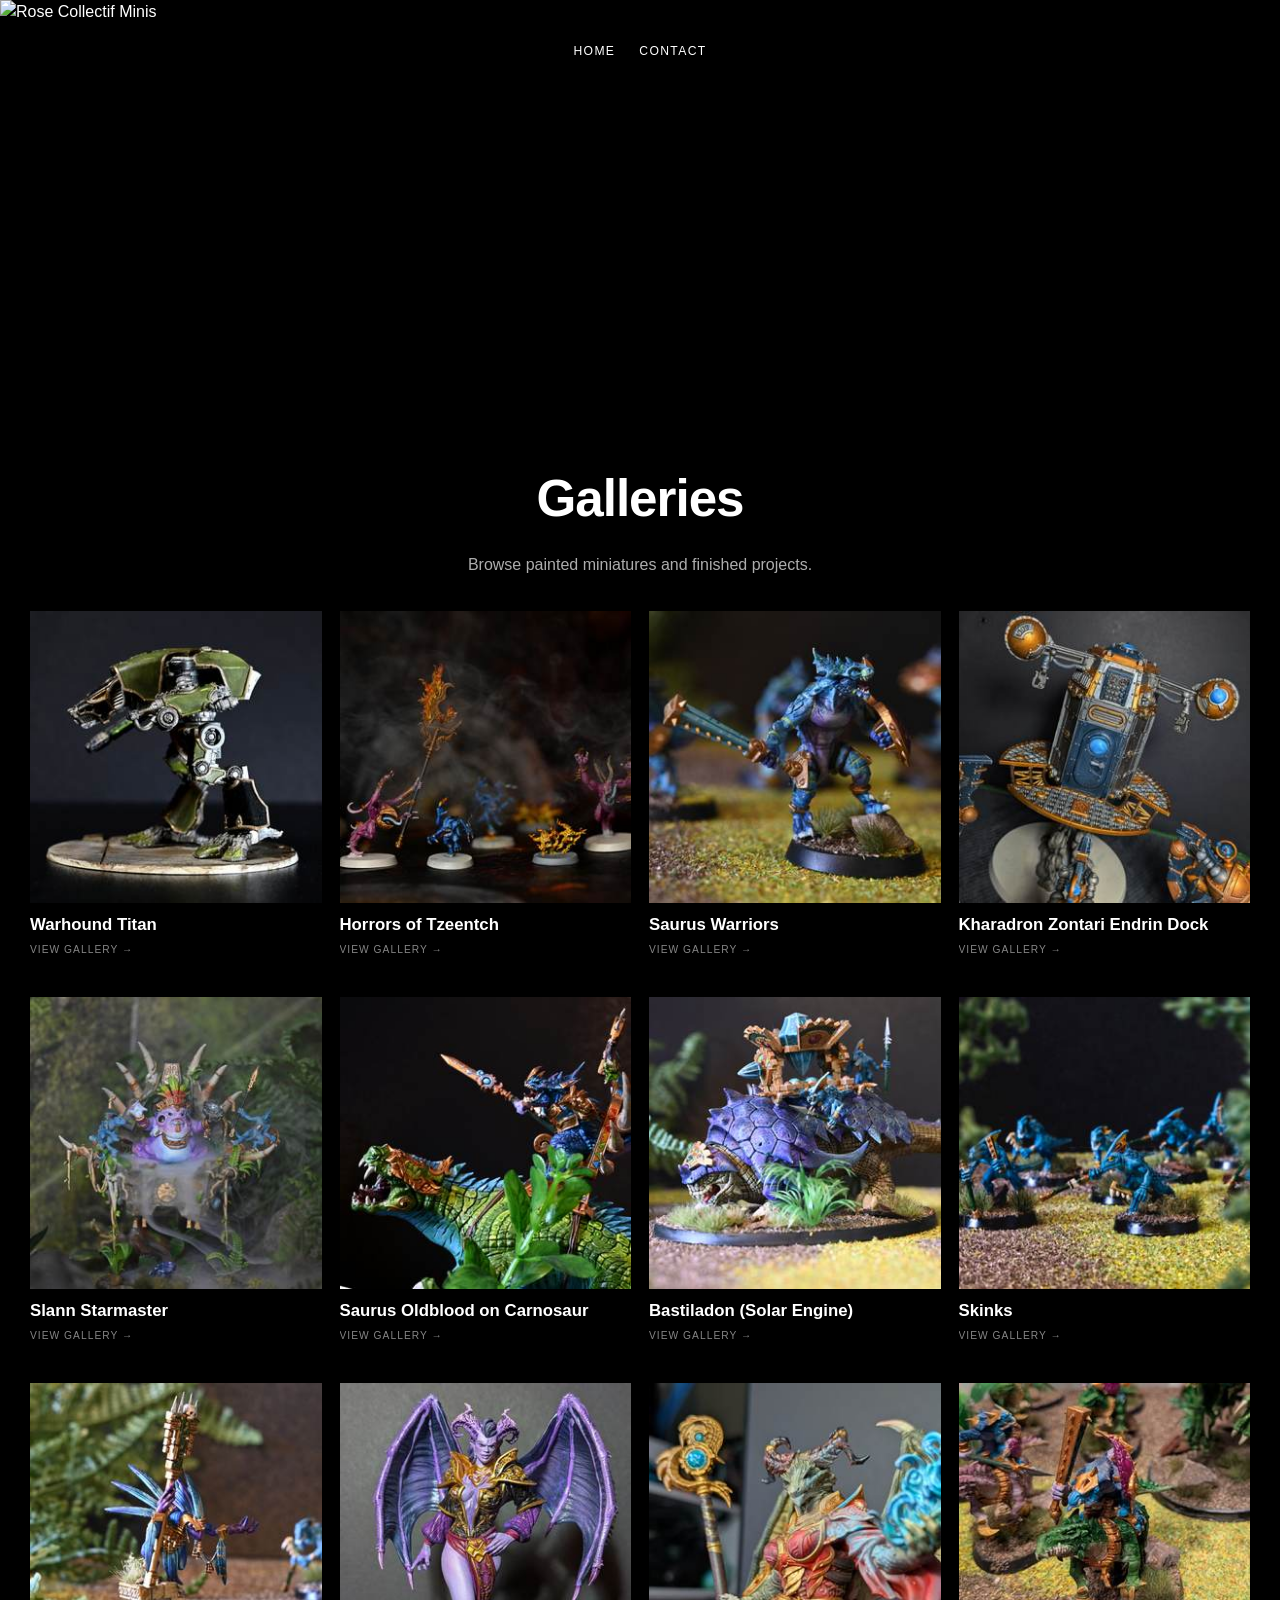
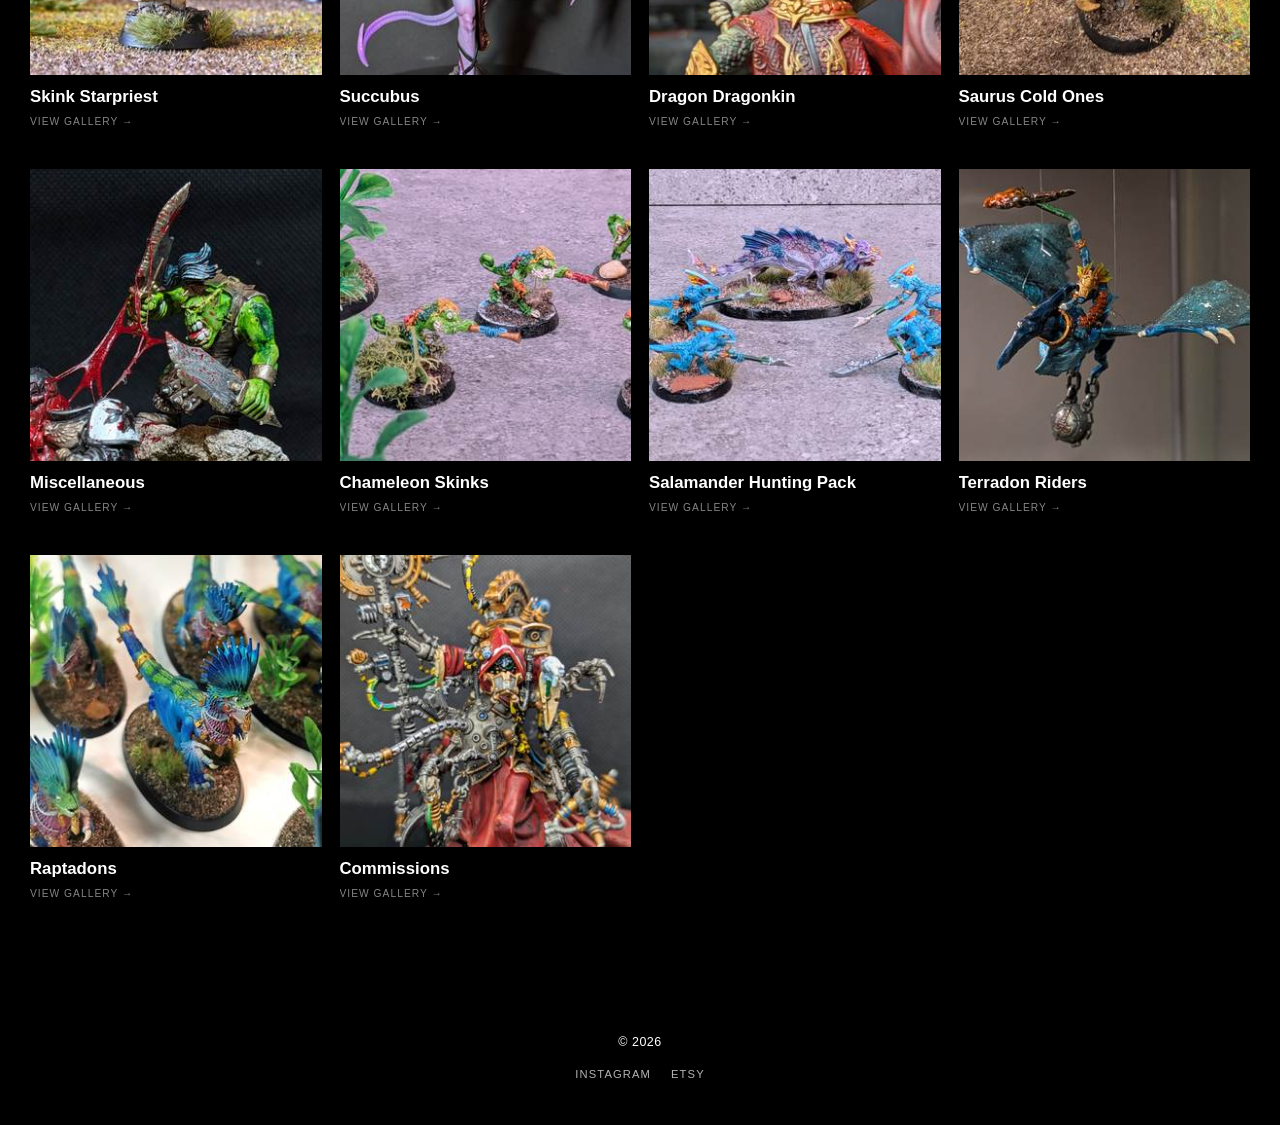
==== index.html @ 0899528d "Refresh album lookup script" ====
<!doctype html>
<html><head><meta charset="utf-8"><meta name="viewport" content="width=device-width,initial-scale=1"><title>RoseCollectif Minis</title><link rel="stylesheet" href="assets/style.css?v=17"></head>
<body>
<main>
  <a class="wix-banner" href="index.html"><img src="https://static.wixstatic.com/media/38bbe8_3f0eb6cc0b3346e18f65cf1440ed2587~mv2.jpg/v1/fill/w_1264%2Ch_294%2Cal_c%2Cq_90%2Cenc_auto/Wix%20Banner.jpg" alt="Rose Collectif Minis"></a>
  <nav class="main-menu"><div class="navlinks"><a href="./index.html">Home</a><a href="./contact.html">Contact</a></div></nav>

  <section class="featured-wrap"><div id="featured-slider" class="featured-slider"></div></section>

  <section id="gallery-grid" class="wrap wix-gallery-section">
    <div class="section-heading">
      <h2 class="section-title">Galleries</h2>
      <p class="muted">Browse painted miniatures and finished projects.</p>
    </div>
    <div id="album-grid" class="grid">
<a class="card" href="album.html?album=Warhound%20Titan"><div class="thumb"><img src="[data-uri]" alt="Warhound Titan"></div><div class="card-body"><h3>Warhound Titan</h3></div></a>
<a class="card" href="album.html?album=Horrors%20of%20Tzeentch"><div class="thumb"><img src="[data-uri]" alt="Horrors of Tzeentch"></div><div class="card-body"><h3>Horrors of Tzeentch</h3></div></a>
<a class="card" href="album.html?album=Saurus%20Warriors"><div class="thumb"><img src="[data-uri]" alt="Saurus Warriors"></div><div class="card-body"><h3>Saurus Warriors</h3></div></a>
<a class="card" href="album.html?album=Kharadron%20Zontari%20Endrin%20Dock"><div class="thumb"><img src="[data-uri]" alt="Kharadron Zontari Endrin Dock"></div><div class="card-body"><h3>Kharadron Zontari Endrin Dock</h3></div></a>
<a class="card" href="album.html?album=Slann%20Starmaster"><div class="thumb"><img src="[data-uri]" alt="Slann Starmaster"></div><div class="card-body"><h3>Slann Starmaster</h3></div></a>
<a class="card" href="album.html?album=Saurus%20Oldblood%20on%20Carnosaur"><div class="thumb"><img src="[data-uri]" alt="Saurus Oldblood on Carnosaur"></div><div class="card-body"><h3>Saurus Oldblood on Carnosaur</h3></div></a>
<a class="card" href="album.html?album=Bastiladon%20(Solar%20Engine)"><div class="thumb"><img src="[data-uri]" alt="Bastiladon (Solar Engine)"></div><div class="card-body"><h3>Bastiladon (Solar Engine)</h3></div></a>
<a class="card" href="album.html?album=Skinks"><div class="thumb"><img src="[data-uri]" alt="Skinks"></div><div class="card-body"><h3>Skinks</h3></div></a>
<a class="card" href="album.html?album=Skink%20Starpriest"><div class="thumb"><img src="[data-uri]" alt="Skink Starpriest"></div><div class="card-body"><h3>Skink Starpriest</h3></div></a>
<a class="card" href="album.html?album=Succubus"><div class="thumb"><img src="[data-uri]" alt="Succubus"></div><div class="card-body"><h3>Succubus</h3></div></a>
<a class="card" href="album.html?album=Dragon%20Dragonkin"><div class="thumb"><img src="[data-uri]" alt="Dragon Dragonkin"></div><div class="card-body"><h3>Dragon Dragonkin</h3></div></a>
<a class="card" href="album.html?album=Saurus%20Cold%20Ones"><div class="thumb"><img src="[data-uri]" alt="Saurus Cold Ones"></div><div class="card-body"><h3>Saurus Cold Ones</h3></div></a>
<a class="card" href="album.html?album=Miscellaneous"><div class="thumb"><img src="[data-uri]" alt="Miscellaneous"></div><div class="card-body"><h3>Miscellaneous</h3></div></a>
<a class="card" href="album.html?album=Chameleon%20Skinks"><div class="thumb"><img src="[data-uri]" alt="Chameleon Skinks"></div><div class="card-body"><h3>Chameleon Skinks</h3></div></a>
<a class="card" href="album.html?album=Salamander%20Hunting%20Pack"><div class="thumb"><img src="[data-uri]" alt="Salamander Hunting Pack"></div><div class="card-body"><h3>Salamander Hunting Pack</h3></div></a>
<a class="card" href="album.html?album=Terradon%20Riders"><div class="thumb"><img src="[data-uri]" alt="Terradon Riders"></div><div class="card-body"><h3>Terradon Riders</h3></div></a>
<a class="card" href="album.html?album=Raptadons"><div class="thumb"><img src="[data-uri]" alt="Raptadons"></div><div class="card-body"><h3>Raptadons</h3></div></a>
<a class="card" href="album.html?album=Commissions"><div class="thumb"><img src="[data-uri]" alt="Commissions"></div><div class="card-body"><h3>Commissions</h3></div></a>
    </div>
  </section>
</main>

<footer>© 2026 <span data-site-name></span><div class="socials"><a data-social="instagram" target="_blank" rel="noopener">Instagram</a><a data-social="etsy" target="_blank" rel="noopener">Etsy</a></div></footer>
<script src="site-data.js?v=17"></script>
</body></html>
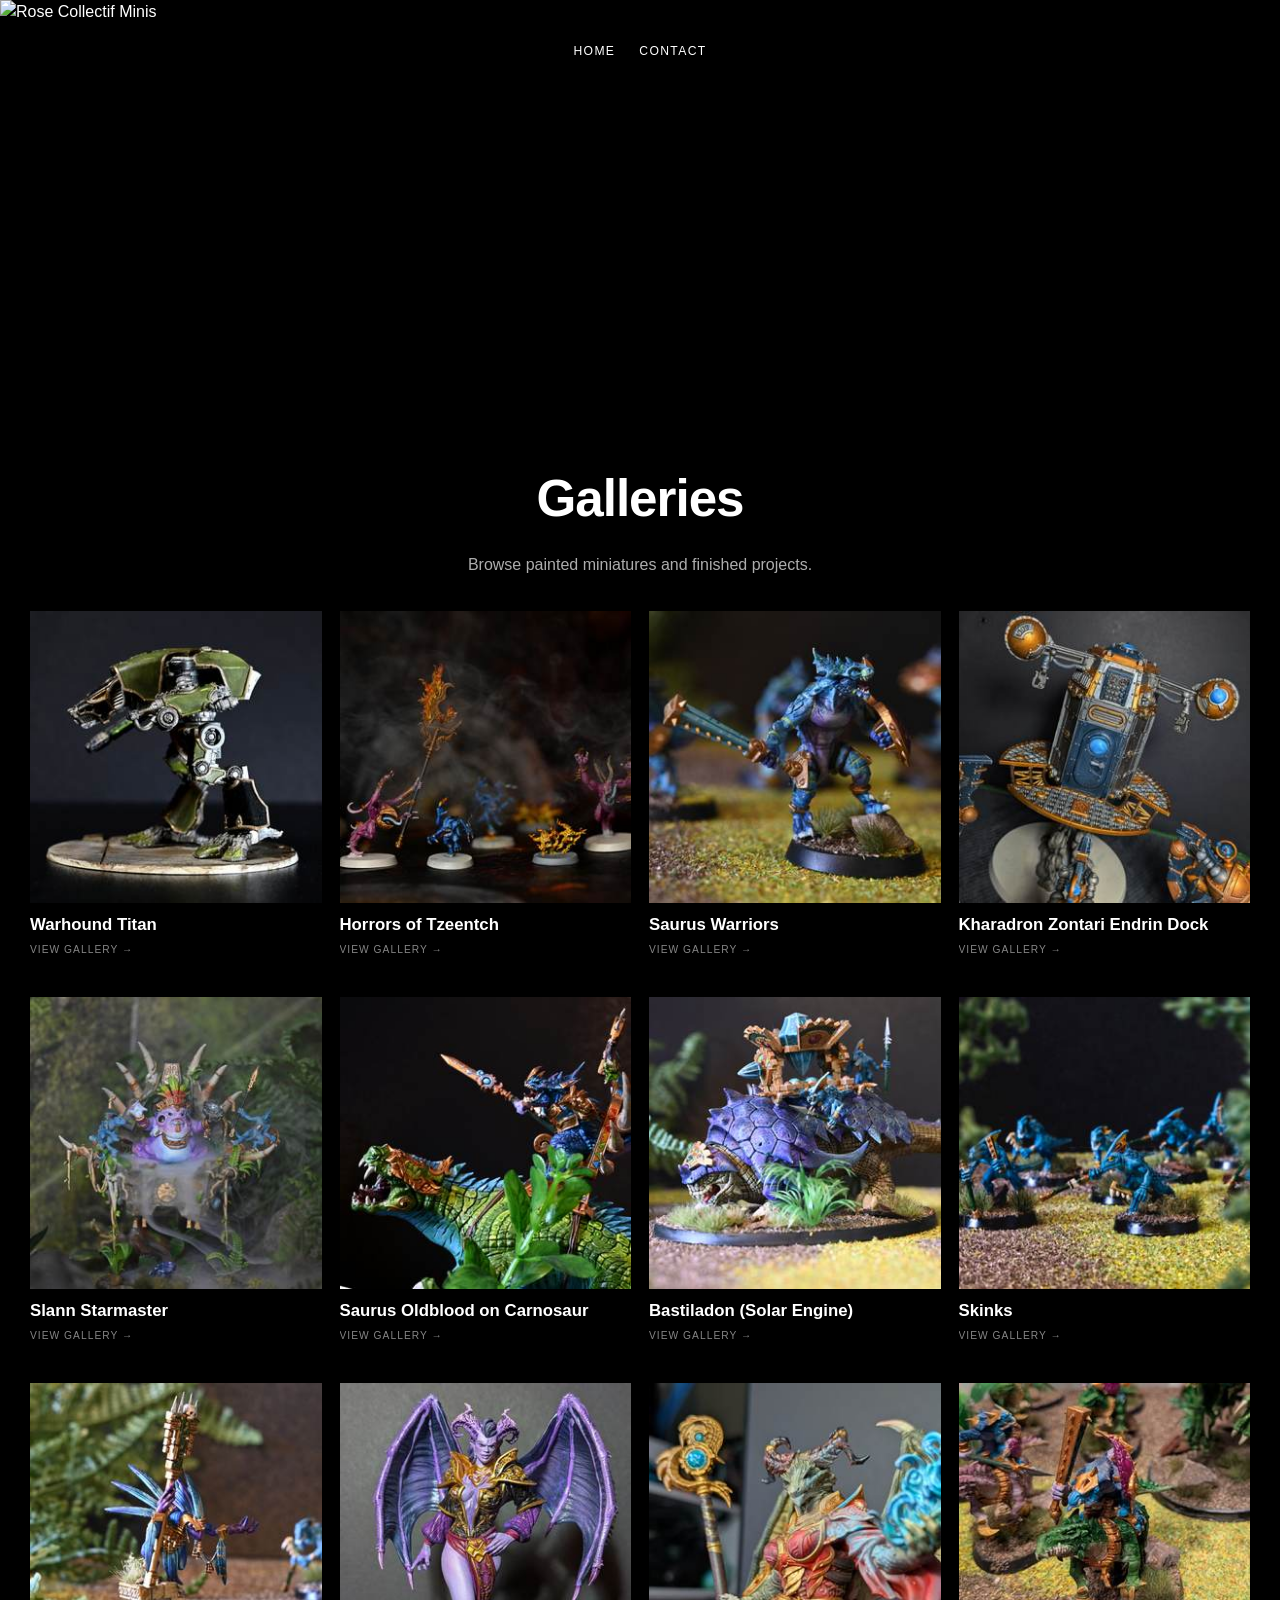
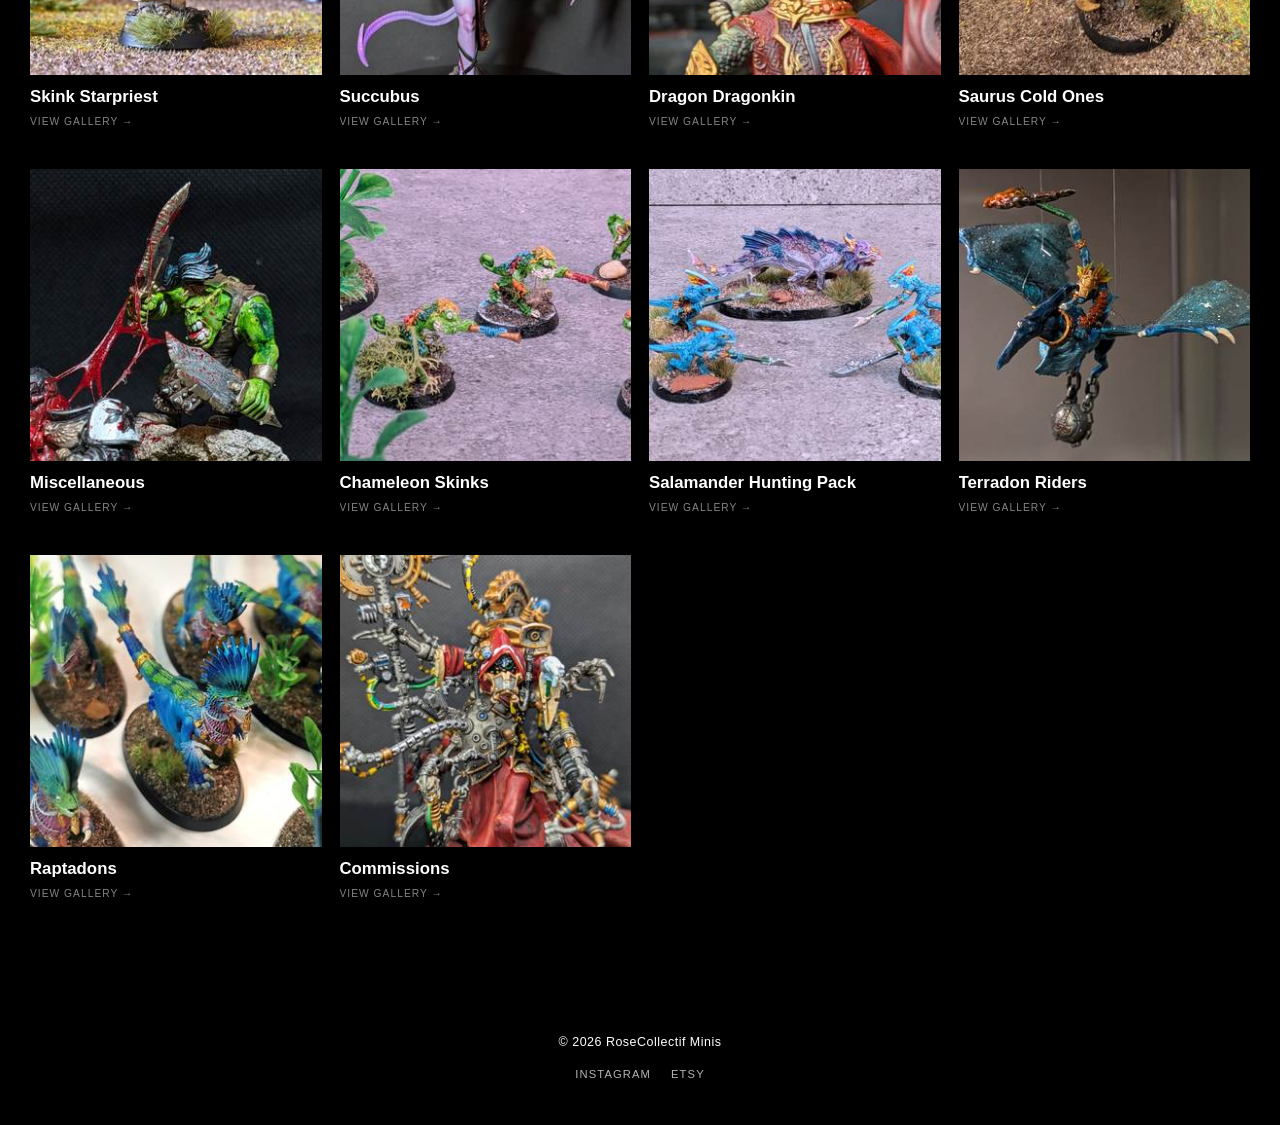
==== commit 8742a46b: "Fix homepage social links" ====
--- a/index.html
+++ b/index.html
@@ -35,6 +35,6 @@
   </section>
 </main>
 
-<footer>© 2026 <span data-site-name></span><div class="socials"><a data-social="instagram" target="_blank" rel="noopener">Instagram</a><a data-social="etsy" target="_blank" rel="noopener">Etsy</a></div></footer>
+<footer>© 2026 <span data-site-name>RoseCollectif Minis</span><div class="socials"><a href="https://instagram.com/rosecollectifminis" data-social="instagram" target="_blank" rel="noopener">Instagram</a><a href="https://rosecollectif.etsy.com" data-social="etsy" target="_blank" rel="noopener">Etsy</a></div></footer>
 <script src="site-data.js?v=17"></script>
 </body></html>
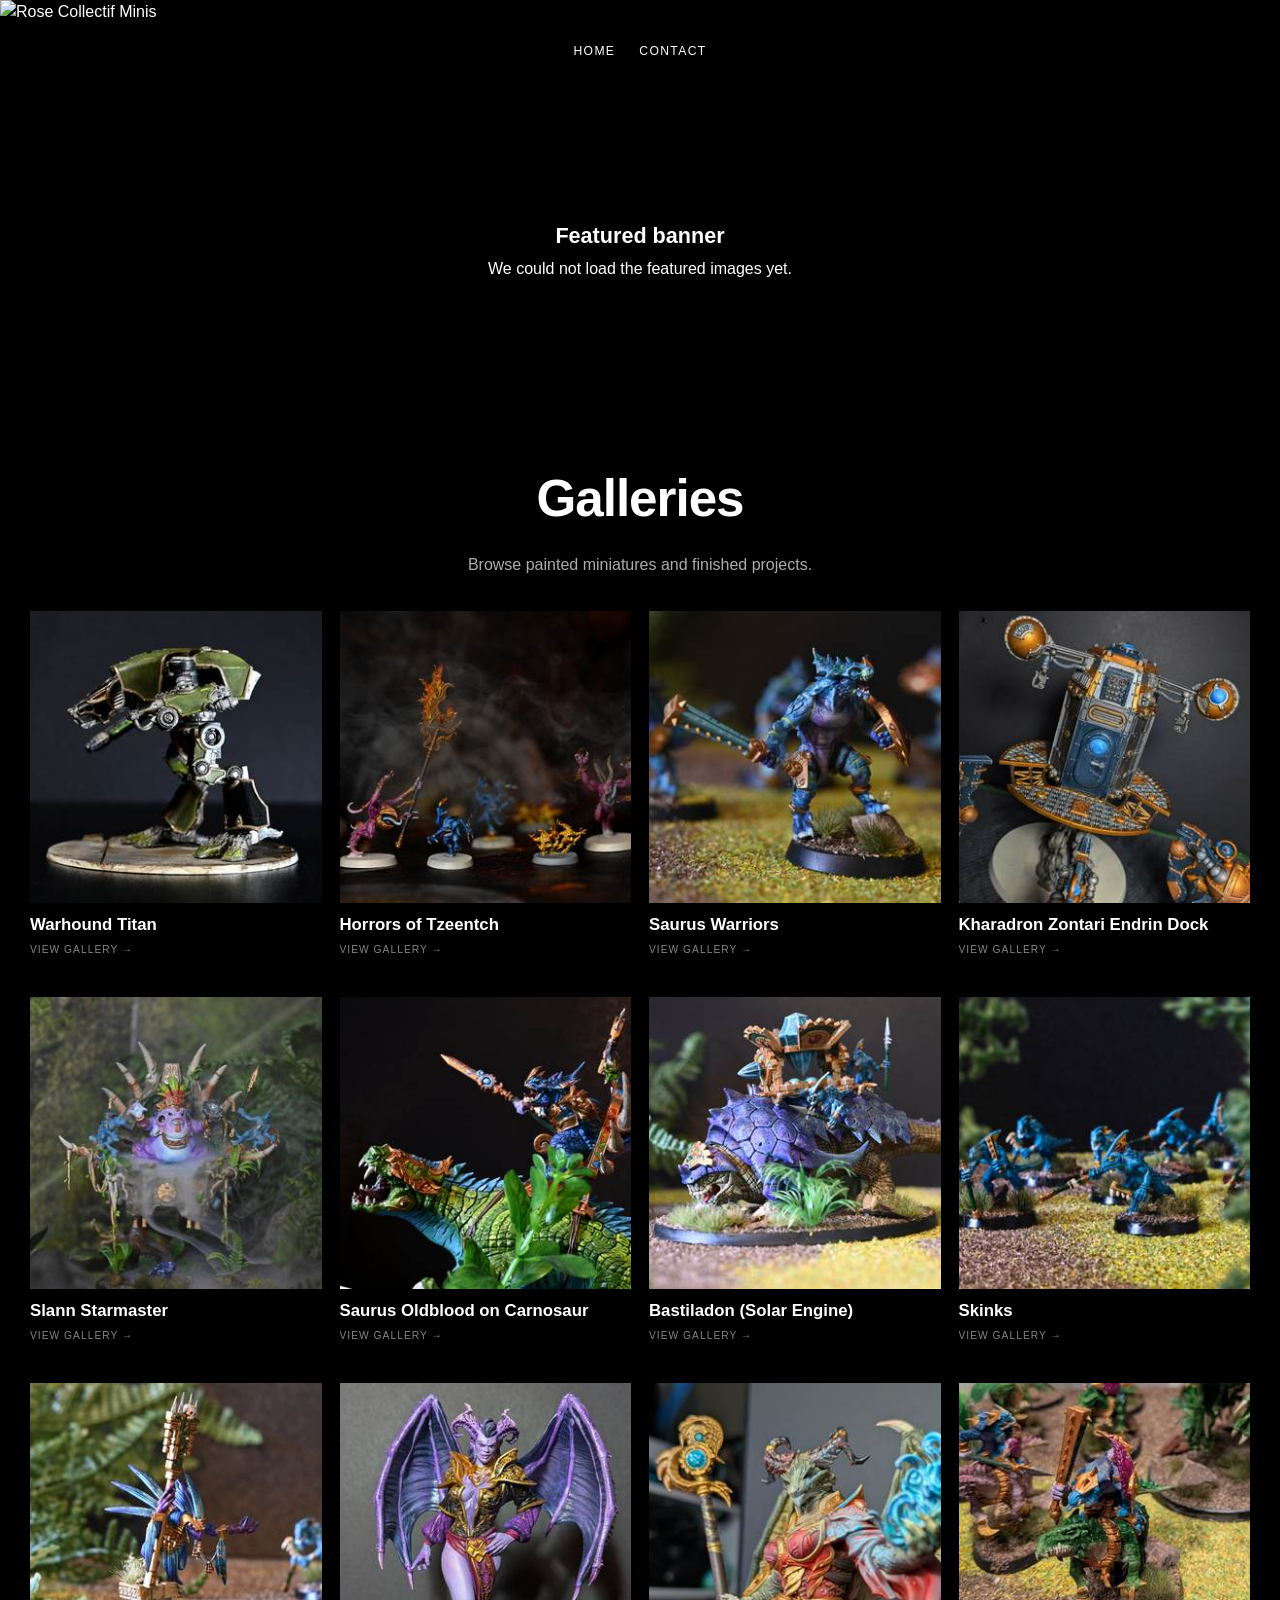
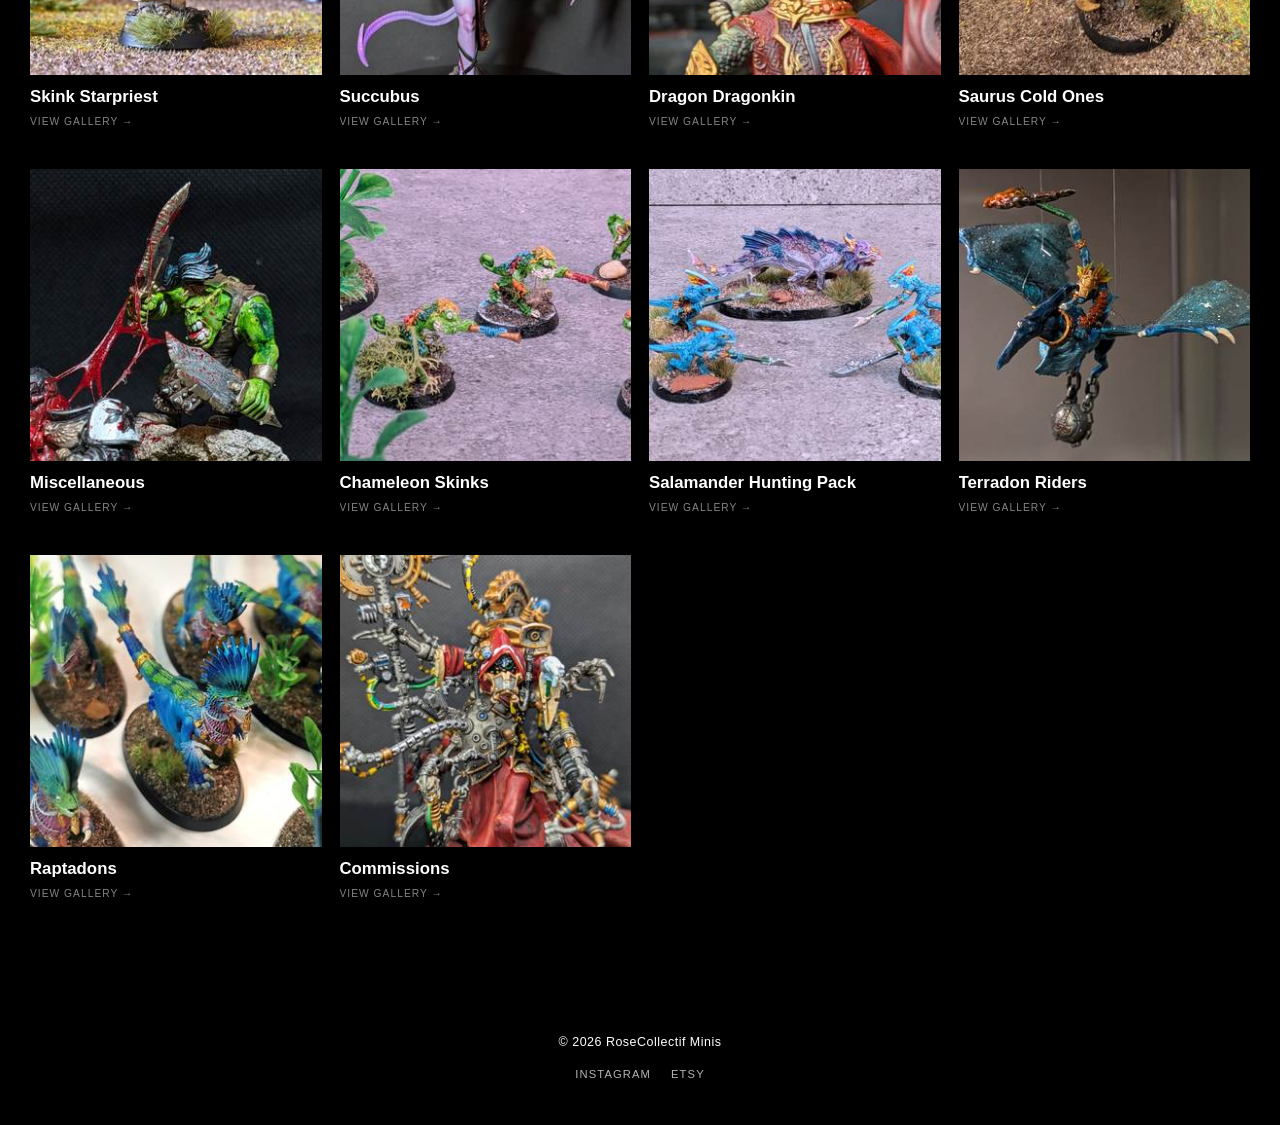
==== commit daf33335: "Enable homepage featured banner and dynamic links" ====
--- a/index.html
+++ b/index.html
@@ -12,7 +12,7 @@
       <h2 class="section-title">Galleries</h2>
       <p class="muted">Browse painted miniatures and finished projects.</p>
     </div>
-    <div id="album-grid" class="grid">
+    <div id="album-grid" class="grid" data-static="true">
 <a class="card" href="album.html?album=Warhound%20Titan"><div class="thumb"><img src="[data-uri]" alt="Warhound Titan"></div><div class="card-body"><h3>Warhound Titan</h3></div></a>
 <a class="card" href="album.html?album=Horrors%20of%20Tzeentch"><div class="thumb"><img src="[data-uri]" alt="Horrors of Tzeentch"></div><div class="card-body"><h3>Horrors of Tzeentch</h3></div></a>
 <a class="card" href="album.html?album=Saurus%20Warriors"><div class="thumb"><img src="[data-uri]" alt="Saurus Warriors"></div><div class="card-body"><h3>Saurus Warriors</h3></div></a>
@@ -36,5 +36,5 @@
 </main>
 
 <footer>© 2026 <span data-site-name>RoseCollectif Minis</span><div class="socials"><a href="https://instagram.com/rosecollectifminis" data-social="instagram" target="_blank" rel="noopener">Instagram</a><a href="https://rosecollectif.etsy.com" data-social="etsy" target="_blank" rel="noopener">Etsy</a></div></footer>
-<script src="site-data.js?v=17"></script>
+<script src="site-data.js?v=20"></script><script src="assets/site.js?v=21"></script>
 </body></html>
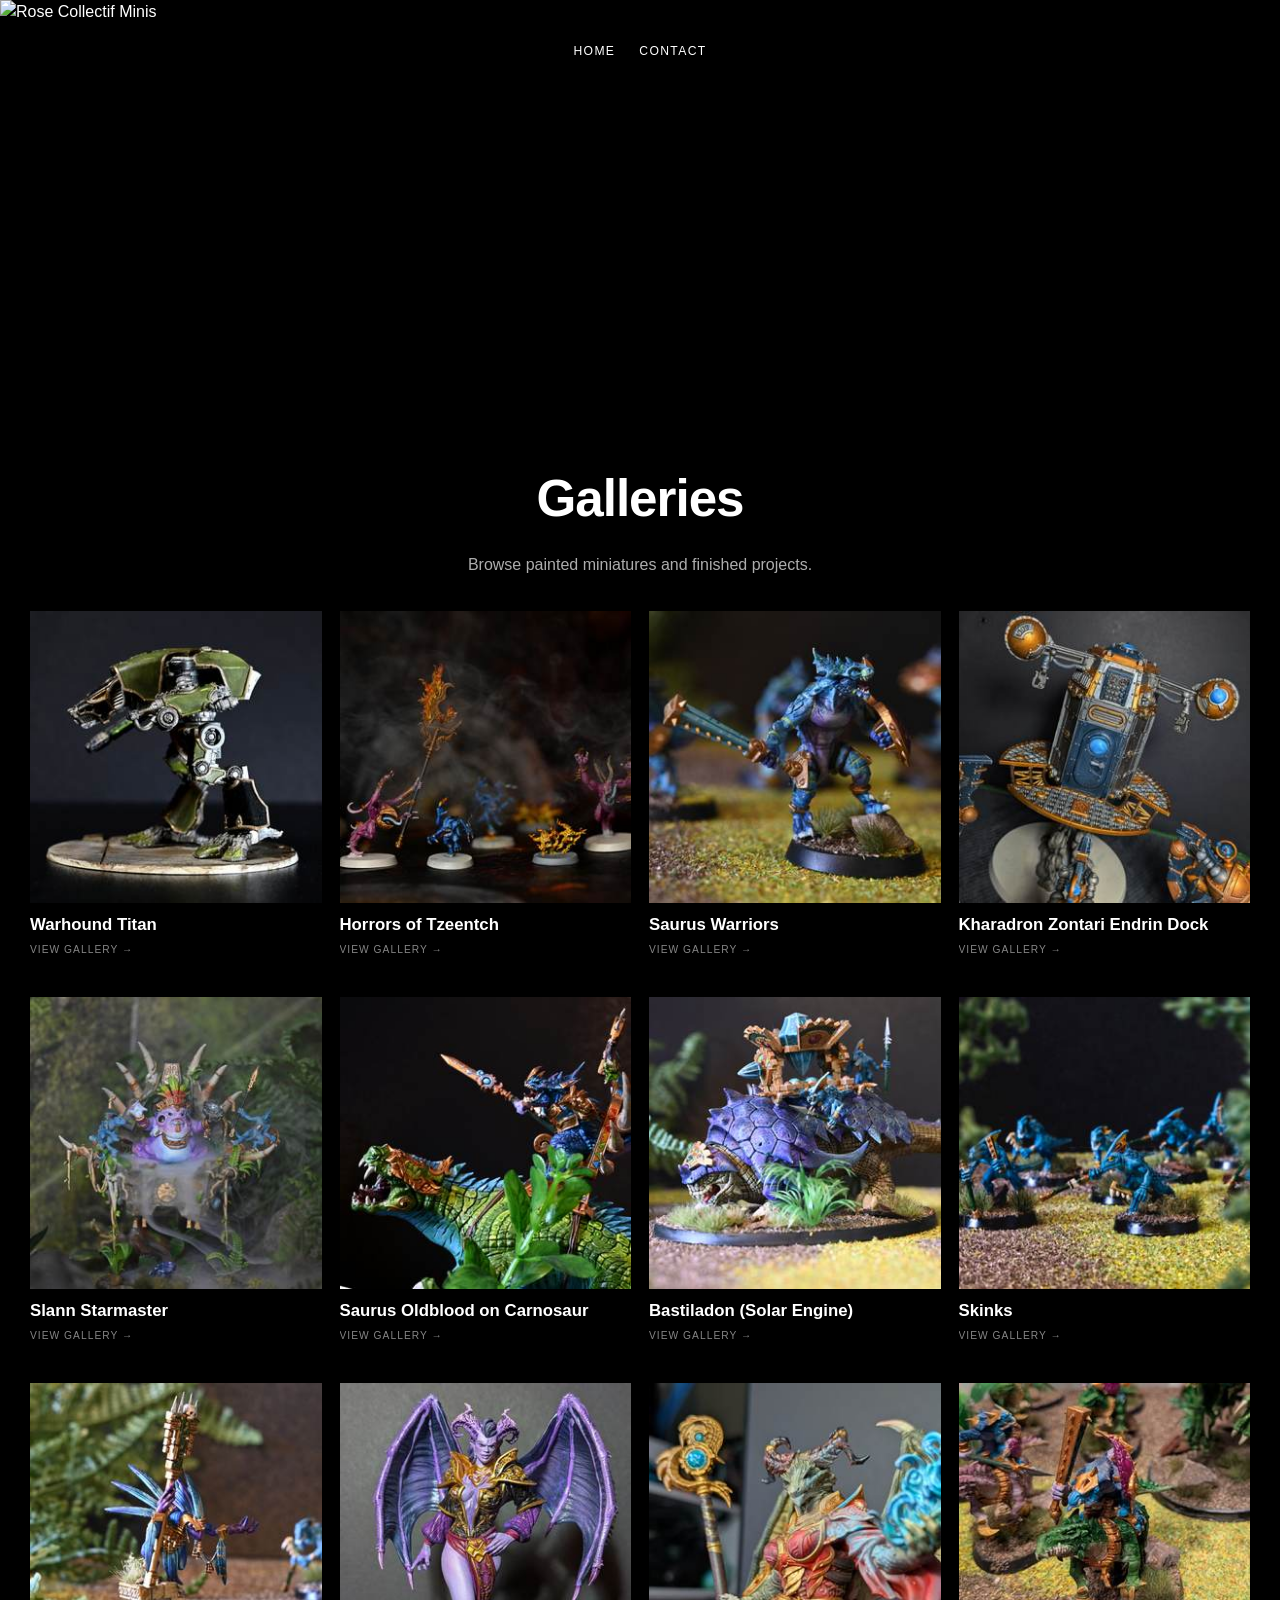
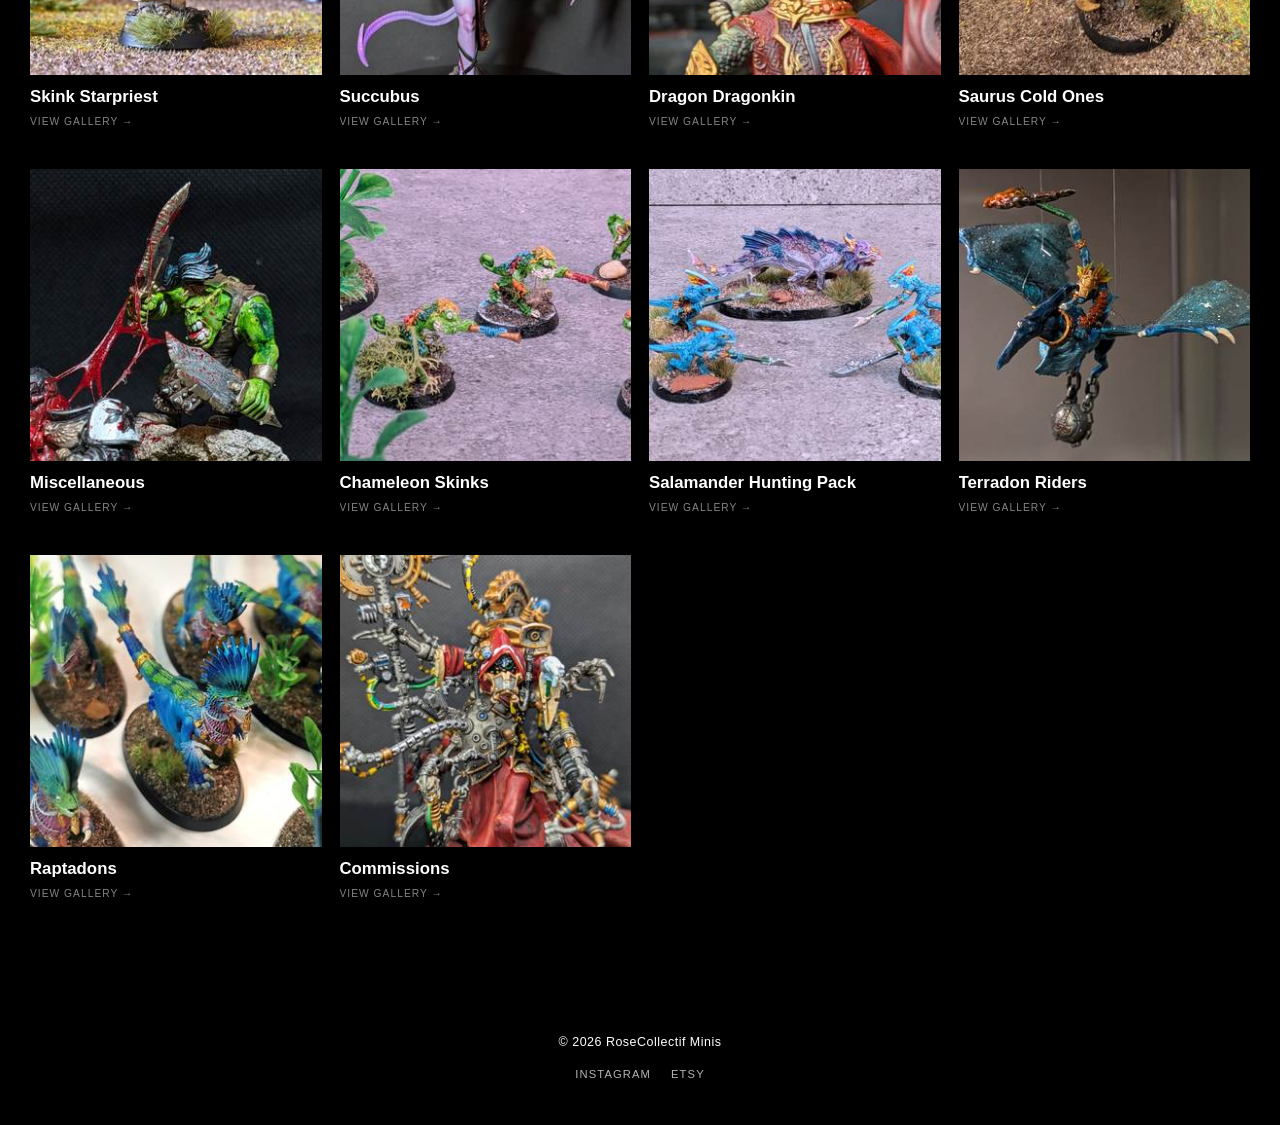
==== commit db4c5cf8: "Refresh thumbnail loader" ====
--- a/index.html
+++ b/index.html
@@ -36,5 +36,5 @@
 </main>
 
 <footer>© 2026 <span data-site-name>RoseCollectif Minis</span><div class="socials"><a href="https://instagram.com/rosecollectifminis" data-social="instagram" target="_blank" rel="noopener">Instagram</a><a href="https://rosecollectif.etsy.com" data-social="etsy" target="_blank" rel="noopener">Etsy</a></div></footer>
-<script src="site-data.js?v=20"></script><script src="assets/site.js?v=21"></script>
+<script src="site-data.js?v=20"></script><script src="assets/site.js?v=25"></script>
 </body></html>
--- a/assets/style.css
+++ b/assets/style.css
@@ -80,4 +80,23 @@
  .card-body{padding:11px}
  .card-body h3{font-size:.95rem}
  .card-body:after{font-size:.55rem}
-}+}
+
+/* On-site photo viewer */
+.media-card{border:0;padding:0;text-align:left;cursor:pointer;font:inherit;color:inherit}
+.rose-lightbox{position:fixed;inset:0;z-index:9999;background:rgba(0,0,0,.96);display:none;align-items:center;justify-content:center;padding:50px 70px}
+.rose-lightbox.open{display:flex}
+.rose-lightbox-content{max-width:92vw;max-height:90vh;display:flex;align-items:center;justify-content:center}
+.rose-lightbox-content img,.rose-lightbox-content video{display:block;max-width:92vw;max-height:90vh;width:auto;height:auto;object-fit:contain}
+.rose-lightbox-close,.rose-lightbox-prev,.rose-lightbox-next{position:absolute;z-index:2;border:0;background:rgba(255,255,255,.9);color:#111;width:42px;height:42px;border-radius:50%;padding:0;font-size:28px;line-height:42px;text-align:center}
+.rose-lightbox-close{top:18px;right:18px;font-size:30px}
+.rose-lightbox-prev{left:18px;top:50%;transform:translateY(-50%)}
+.rose-lightbox-next{right:18px;top:50%;transform:translateY(-50%)}
+.rose-lightbox-close:hover,.rose-lightbox-prev:hover,.rose-lightbox-next:hover{background:#fff}
+@media(max-width:650px){
+ .rose-lightbox{padding:45px 45px}
+ .rose-lightbox-content img,.rose-lightbox-content video{max-width:100%;max-height:82vh}
+ .rose-lightbox-prev{left:7px}
+ .rose-lightbox-next{right:7px}
+ .rose-lightbox-close{top:8px;right:8px}
+}
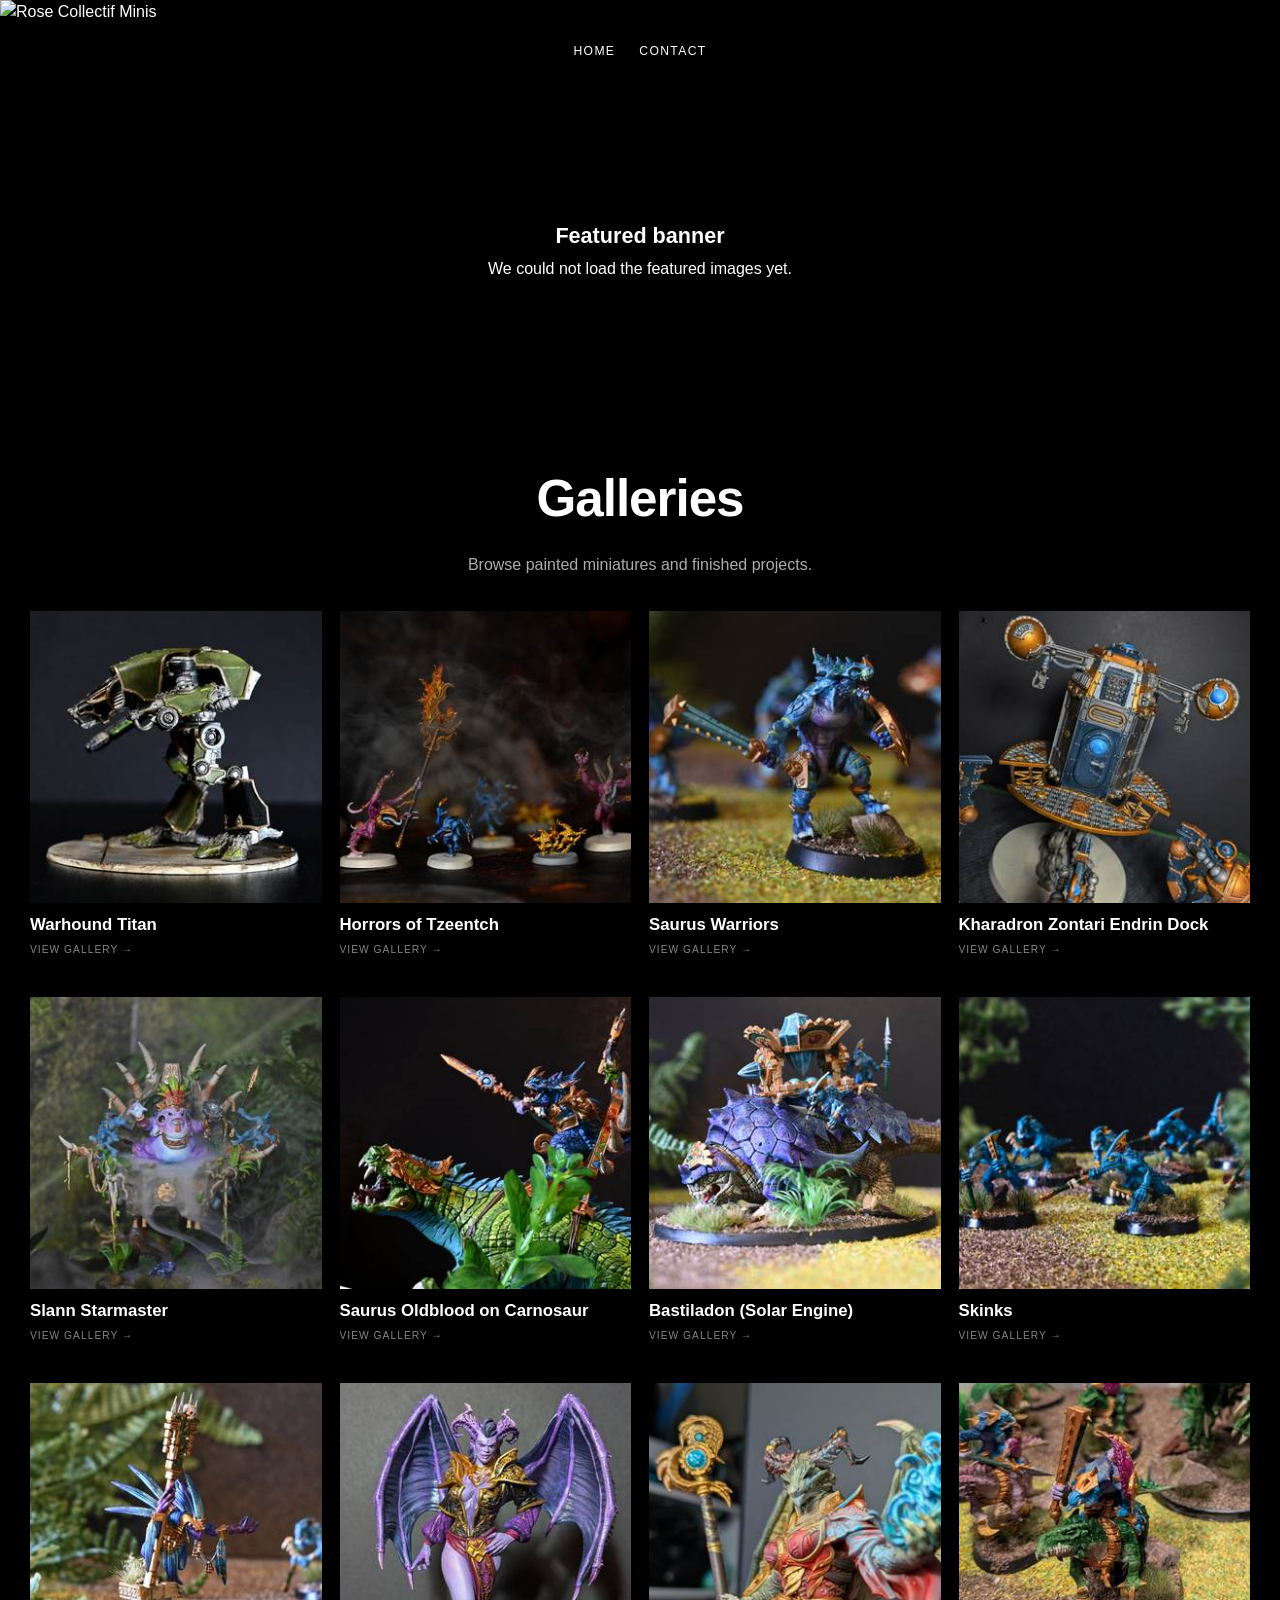
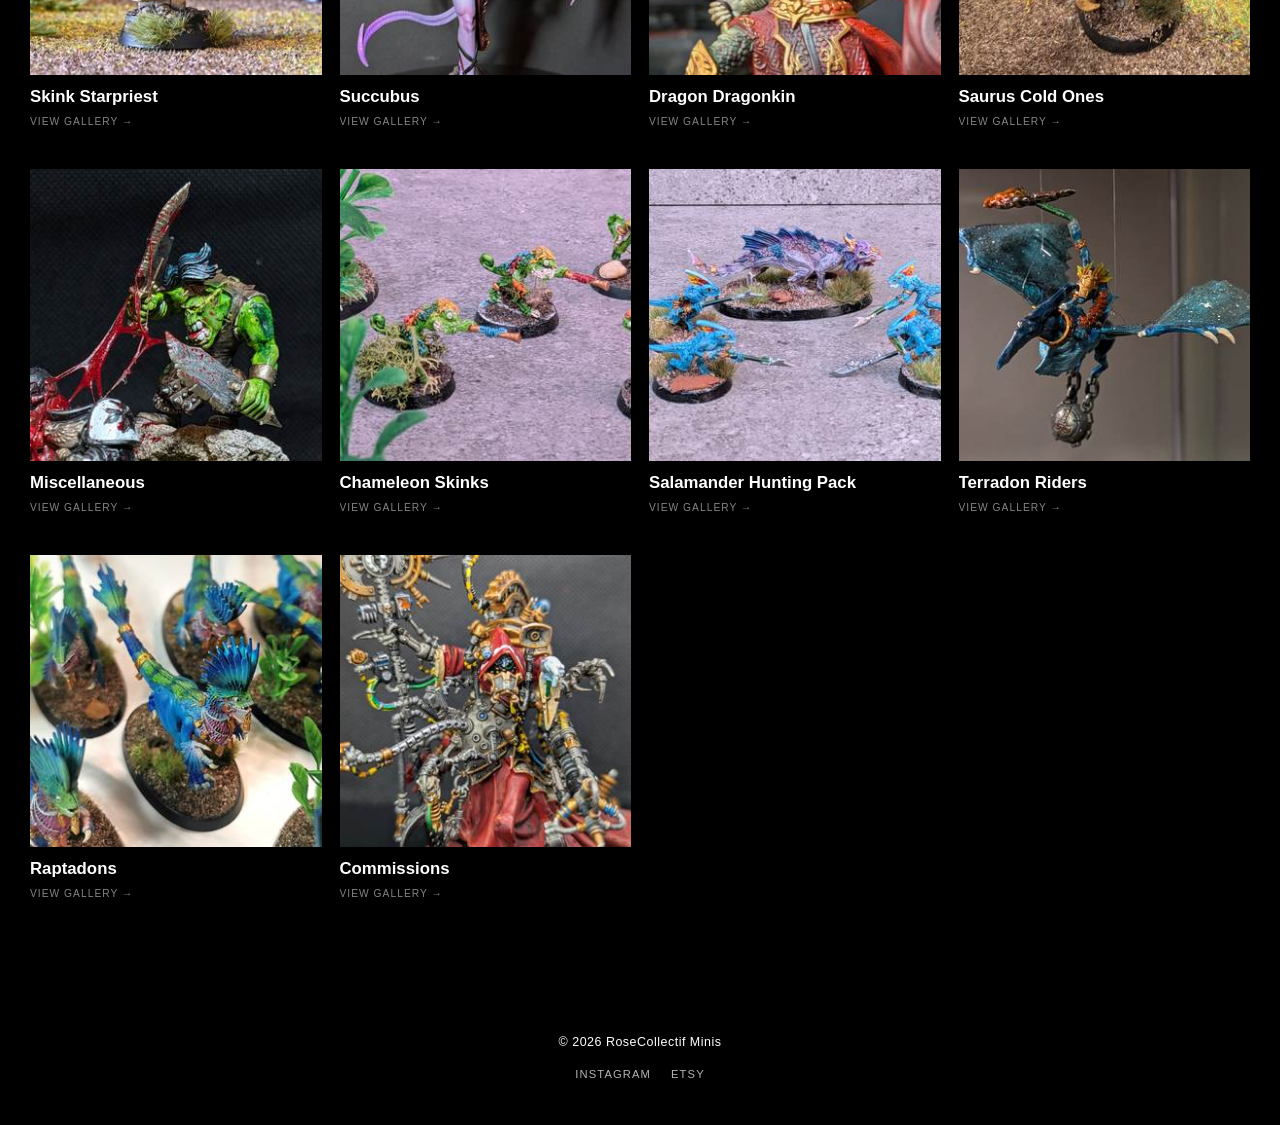
==== commit 3d0932da: "Refresh thumbnail cache" ====
--- a/index.html
+++ b/index.html
@@ -36,5 +36,5 @@
 </main>
 
 <footer>© 2026 <span data-site-name>RoseCollectif Minis</span><div class="socials"><a href="https://instagram.com/rosecollectifminis" data-social="instagram" target="_blank" rel="noopener">Instagram</a><a href="https://rosecollectif.etsy.com" data-social="etsy" target="_blank" rel="noopener">Etsy</a></div></footer>
-<script src="site-data.js?v=20"></script><script src="assets/site.js?v=25"></script>
+<script src="site-data.js?v=20"></script><script src="assets/site.js?v=26"></script>
 </body></html>
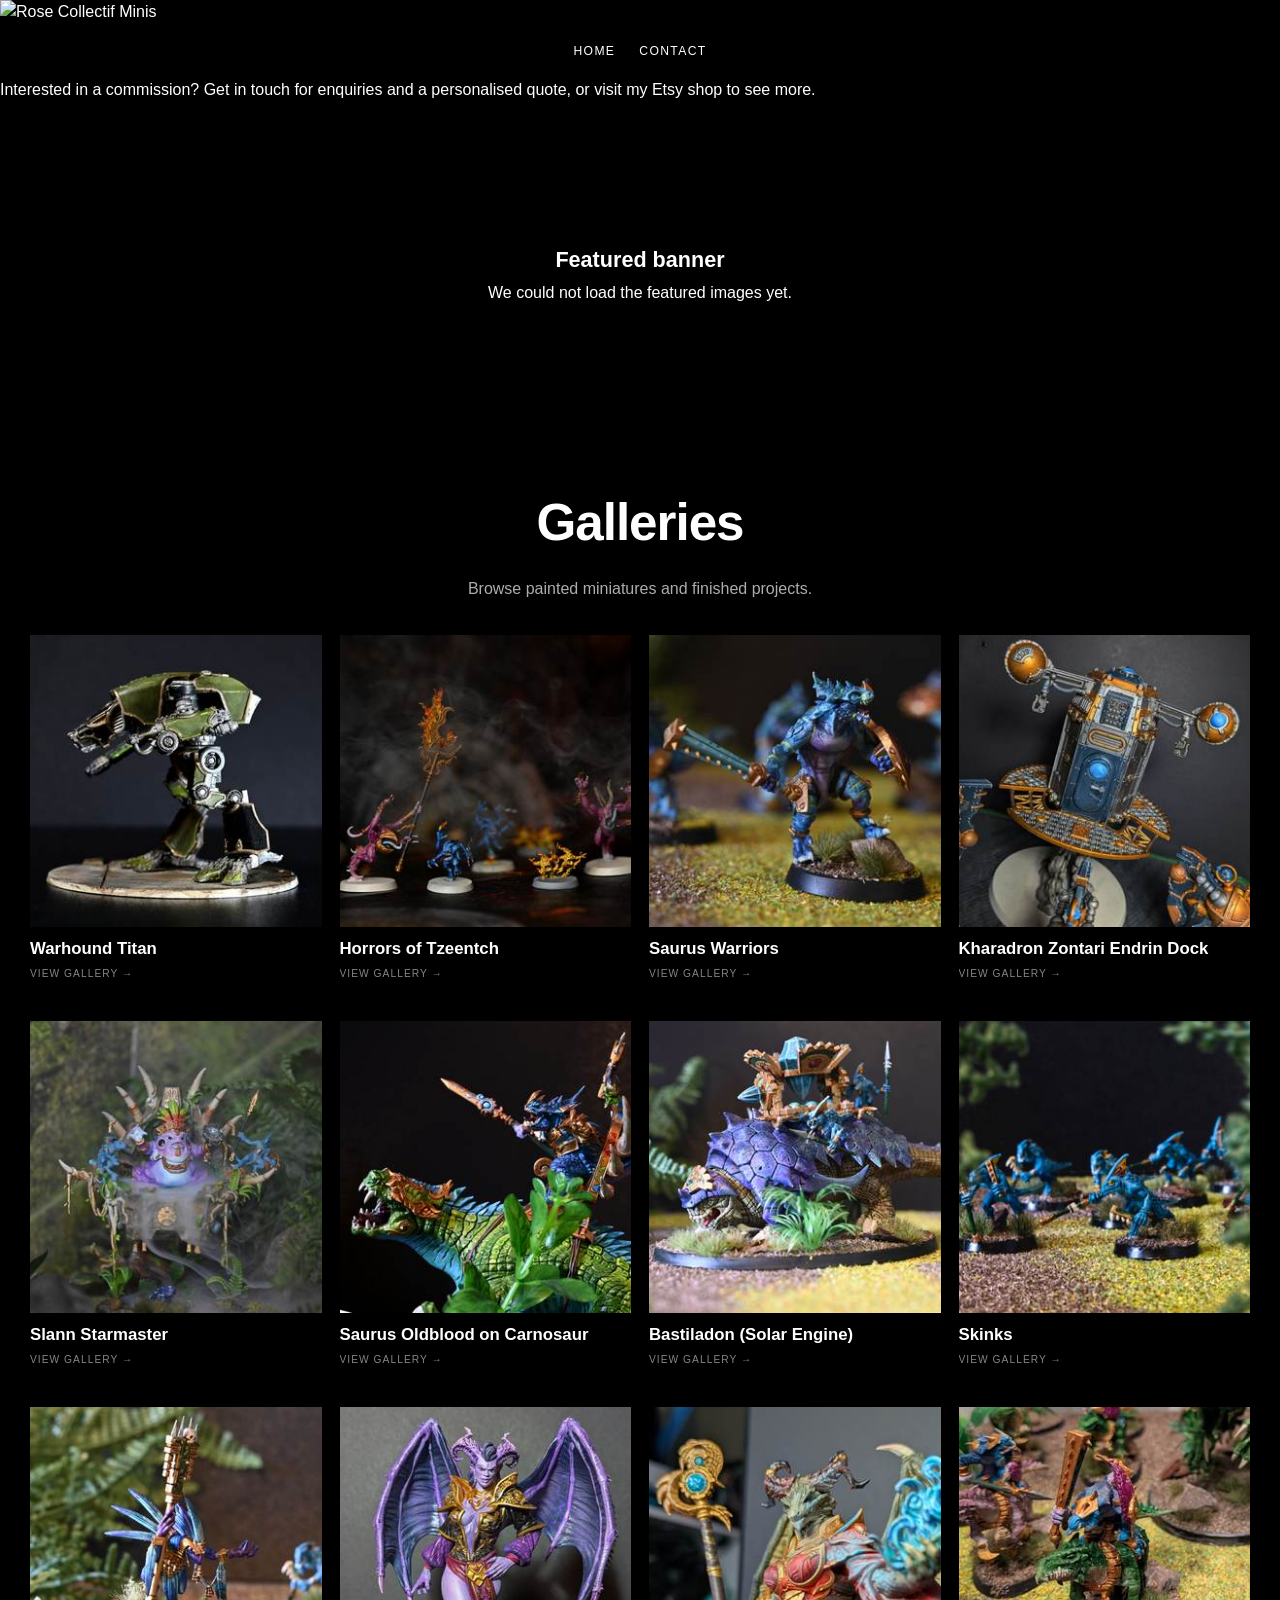
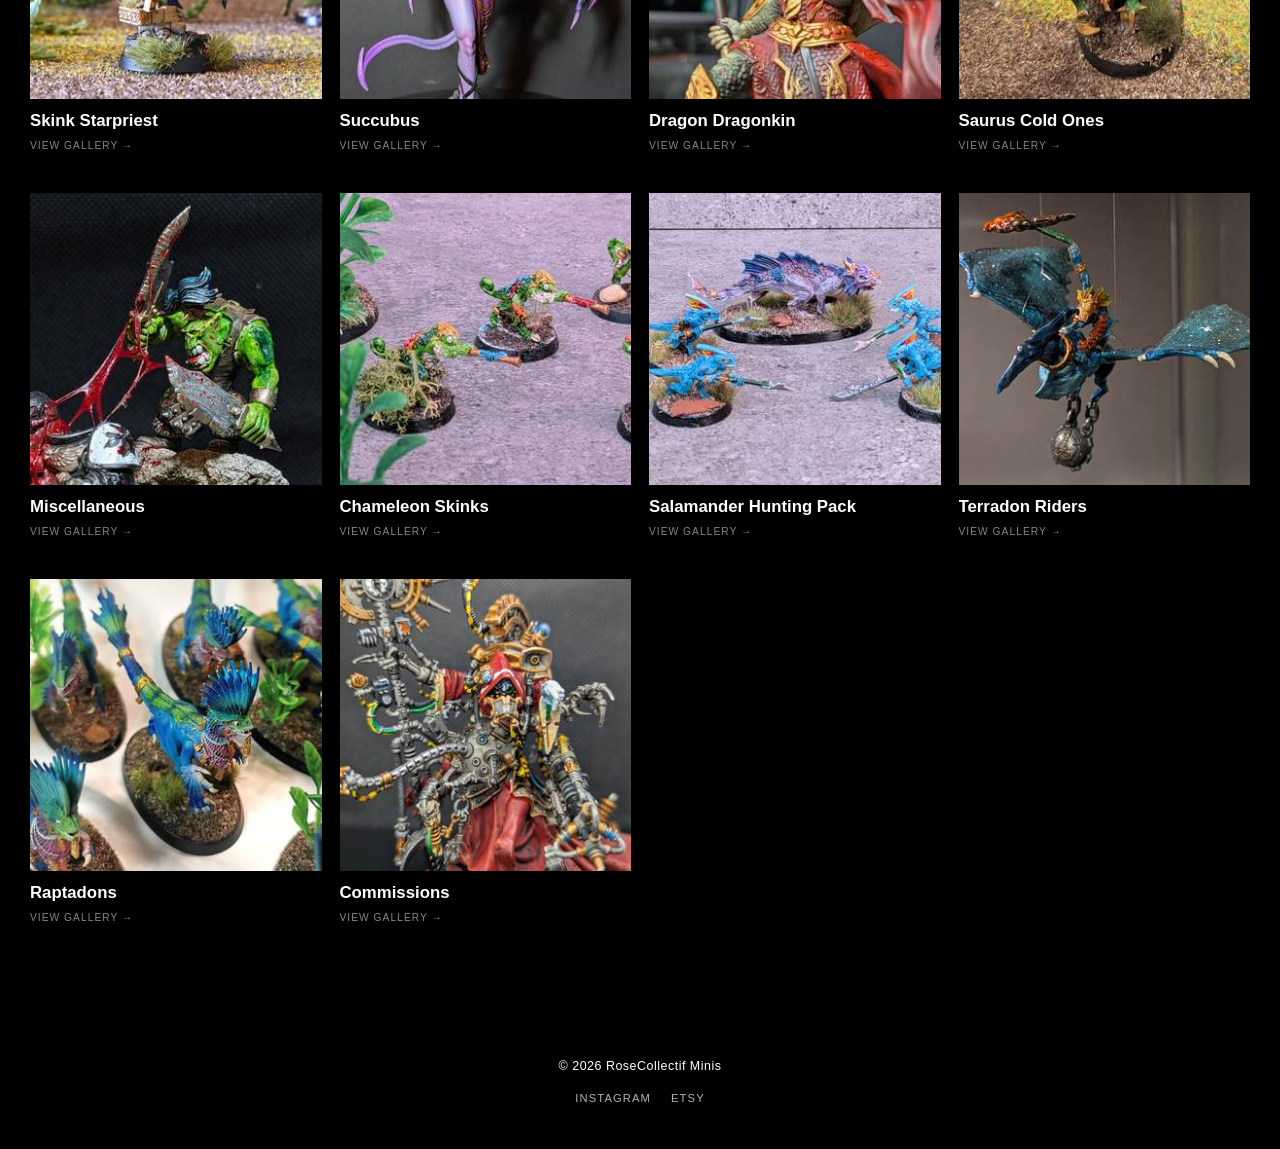
==== commit f10c5f88: "Add commission enquiry message to homepage" ====
--- a/index.html
+++ b/index.html
@@ -4,6 +4,8 @@
 <main>
   <a class="wix-banner" href="index.html"><img src="https://static.wixstatic.com/media/38bbe8_3f0eb6cc0b3346e18f65cf1440ed2587~mv2.jpg/v1/fill/w_1264%2Ch_294%2Cal_c%2Cq_90%2Cenc_auto/Wix%20Banner.jpg" alt="Rose Collectif Minis"></a>
   <nav class="main-menu"><div class="navlinks"><a href="./index.html">Home</a><a href="./contact.html">Contact</a></div></nav>
+
+  <div class="commission-note">Interested in a commission? <a href="./contact.html">Get in touch</a> for enquiries and a personalised quote, or <a href="https://rosecollectif.etsy.com" target="_blank" rel="noopener">visit my Etsy shop</a> to see more.</div>
 
   <section class="featured-wrap"><div id="featured-slider" class="featured-slider"></div></section>
 
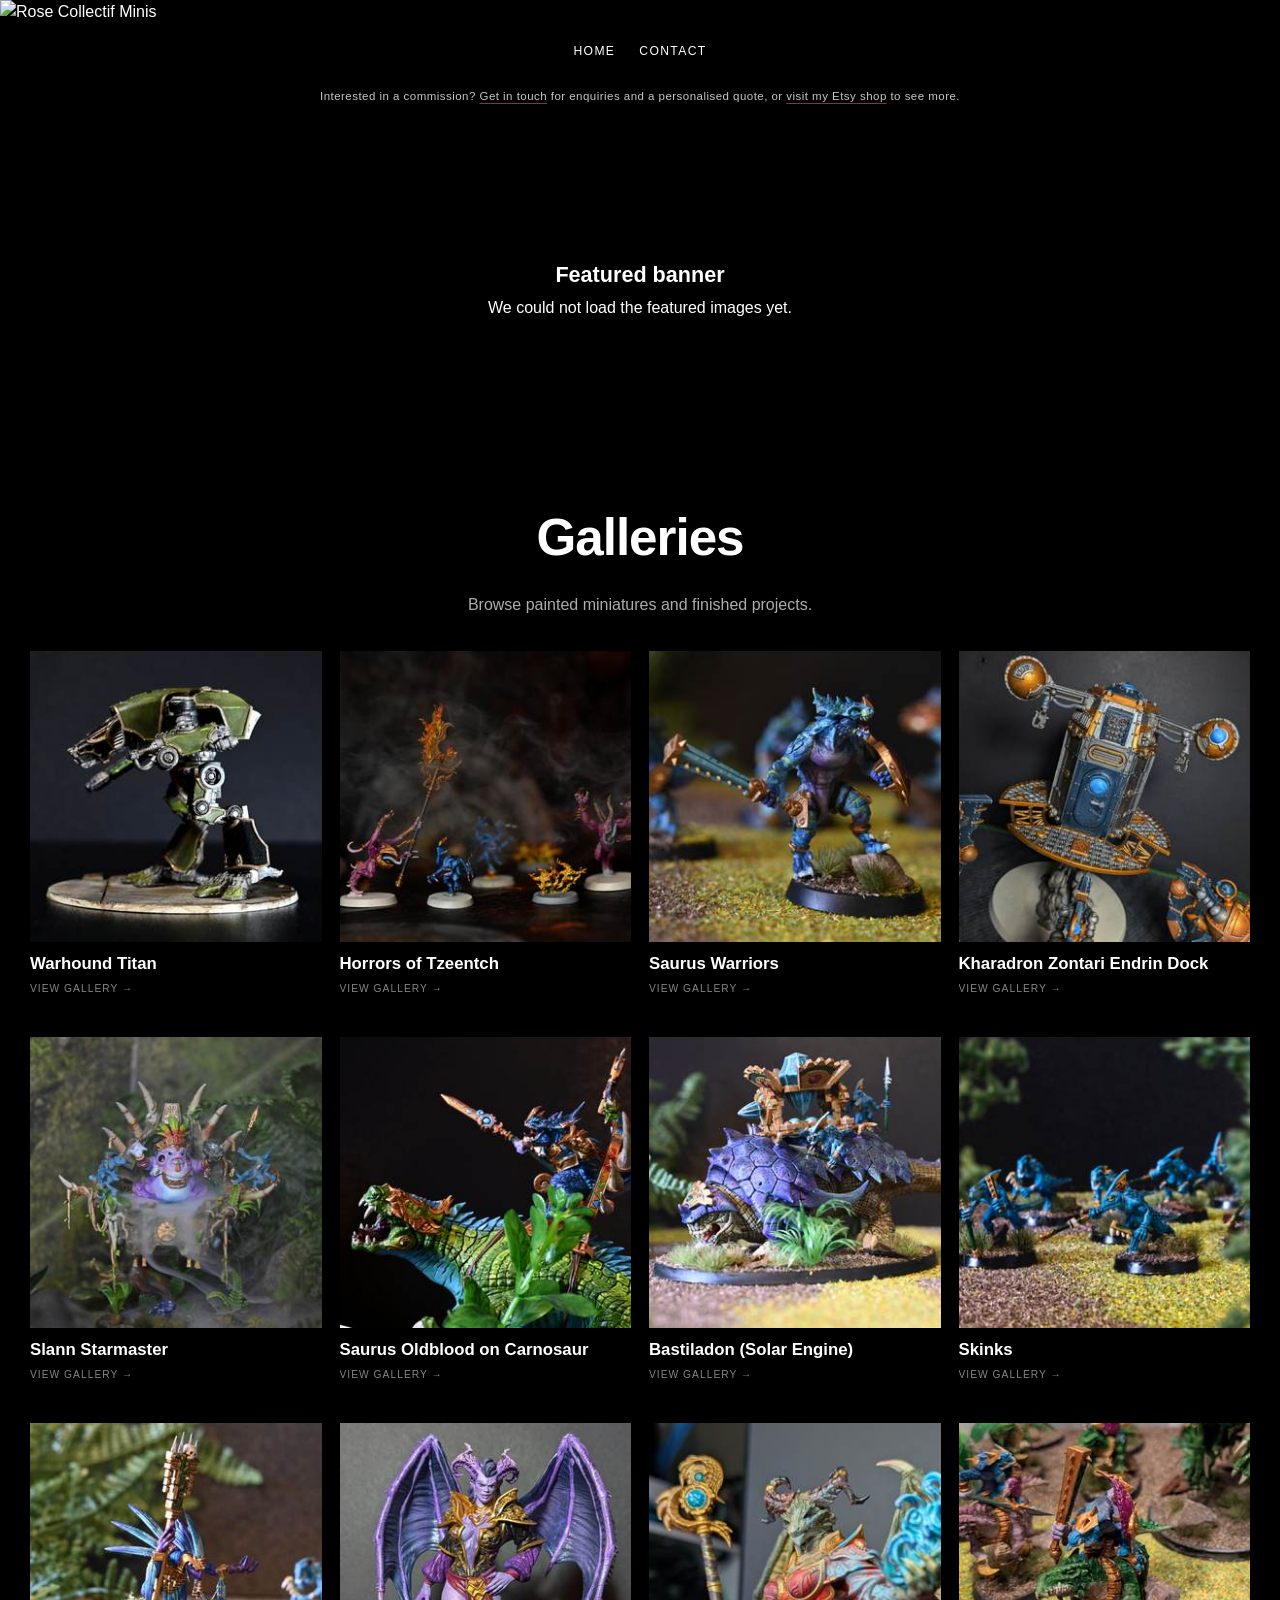
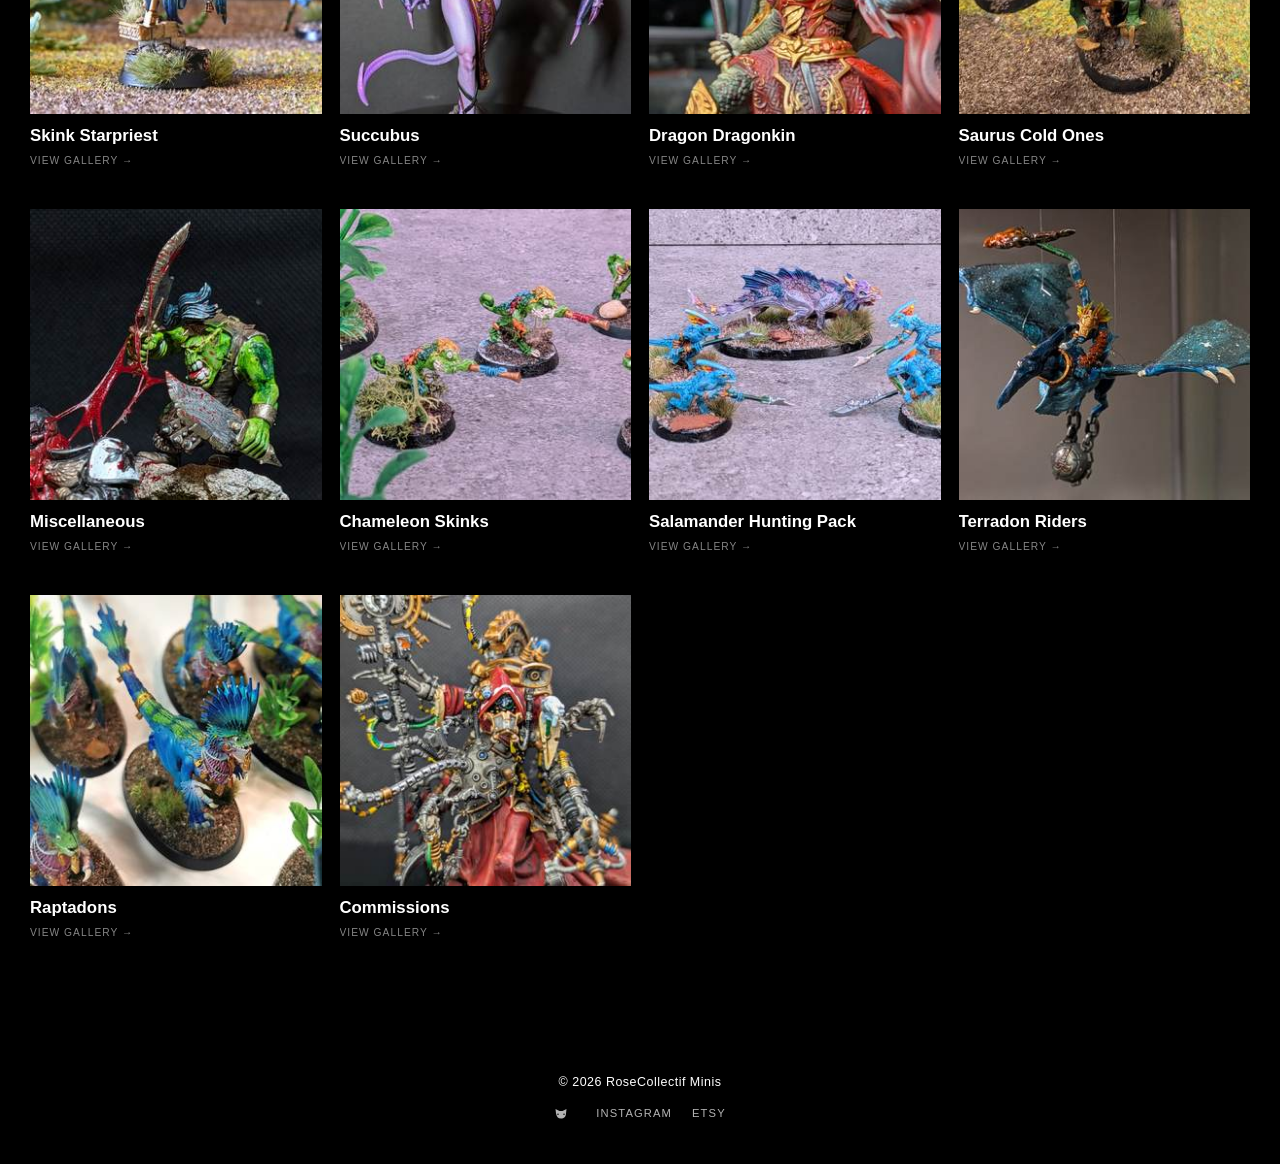
==== commit 17e4152d: "Add hidden cat game link to footer" ====
--- a/index.html
+++ b/index.html
@@ -37,6 +37,6 @@
   </section>
 </main>
 
-<footer>© 2026 <span data-site-name>RoseCollectif Minis</span><div class="socials"><a href="https://instagram.com/rosecollectifminis" data-social="instagram" target="_blank" rel="noopener">Instagram</a><a href="https://rosecollectif.etsy.com" data-social="etsy" target="_blank" rel="noopener">Etsy</a></div></footer>
+<footer>© 2026 <span data-site-name>RoseCollectif Minis</span><div class="socials"><a href="./cat-game/" aria-label="Find All 34 Cats" title="Find All 34 Cats" style="display:inline-flex;align-items:center;margin-right:8px;color:inherit;text-decoration:none"><svg width="14" height="12" viewBox="0 0 28 24" aria-hidden="true" focusable="false"><path fill="currentColor" d="M3 2l8 4h6l8-4-1 9c0 6-4 10-10 10S5 17 4 11L3 2zm5 9a1.5 1.5 0 1 0 0 3 1.5 1.5 0 0 0 0-3zm12 0a1.5 1.5 0 1 0 0 3 1.5 1.5 0 0 0 0-3z"/></svg></a><a href="https://instagram.com/rosecollectifminis" data-social="instagram" target="_blank" rel="noopener">Instagram</a><a href="https://rosecollectif.etsy.com" data-social="etsy" target="_blank" rel="noopener">Etsy</a></div></footer>
 <script src="site-data.js?v=20"></script><script src="assets/site.js?v=26"></script>
 </body></html>
--- a/assets/style.css
+++ b/assets/style.css
@@ -19,6 +19,9 @@
 .wix-banner{width:100%;overflow:hidden;background:#000}
 .wix-banner img{display:block;width:100%;height:auto;max-height:none}
 .main-menu{width:100%}
+.commission-note{text-align:center;padding:10px 20px 12px;font-size:.72rem;letter-spacing:.04em;opacity:.78;background:#000}
+.commission-note a{text-decoration:underline;text-decoration-color:var(--accent);text-underline-offset:3px}
+.commission-note a:hover{opacity:1}
 .featured-wrap{width:100%;max-width:1600px;margin:0 auto;padding:0}
 .wix-heading{margin-bottom:18px}
 .section-heading{text-align:center;max-width:760px;margin:0 auto 34px}
